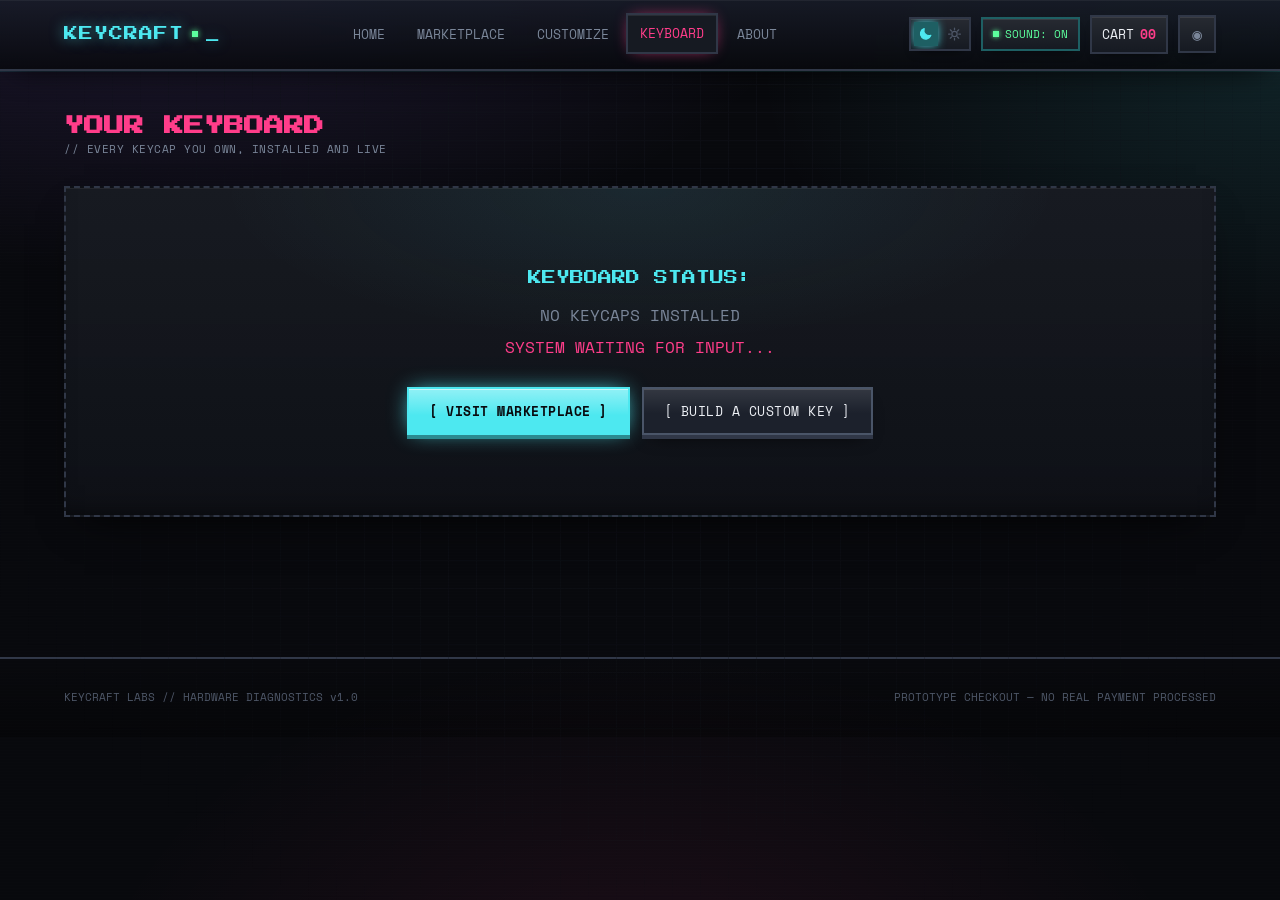
==== cart.html @ 47d2e8a2 "Add files via upload" ====
<!DOCTYPE html>
<html lang="en">
<head>
<meta charset="UTF-8">
<meta name="viewport" content="width=device-width, initial-scale=1">
<title>Your Keyboard // KeyCraft</title>
<link rel="stylesheet" href="css/style.css">
<link rel="stylesheet" href="css/cart.css">
<meta name="description" content="Preview every keycap you own on a live keyboard, review your cart list and check out.">
<link rel="icon" type="image/svg+xml" href="data:image/svg+xml,%3Csvg xmlns='http://www.w3.org/2000/svg' viewBox='0 0 64 64'%3E%3Crect x='6' y='6' width='52' height='52' rx='12' fill='%2312161d' stroke='%234DE8F0' stroke-width='4'/%3E%3Crect x='16' y='14' width='32' height='28' rx='7' fill='%234DE8F0'/%3E%3Ctext x='32' y='36' font-family='monospace' font-size='20' font-weight='bold' text-anchor='middle' fill='%2312161d'%3EK%3C/text%3E%3C/svg%3E">
<meta property="og:title" content="Your Keyboard // KeyCraft">
<meta property="og:description" content="Preview every keycap you own on a live keyboard, review your cart list and check out.">
<meta property="og:type" content="website">
<link rel="stylesheet" href="css/theme.css">
<script src="js/theme.js"></script>
</head>
<body>

<div class="bg-grid" aria-hidden="true"></div>
<div class="bg-scanlines" aria-hidden="true"></div>

<header class="topnav">
  <div class="topnav-inner">
    <a href="index.html" class="logo">KEYCRAFT<span class="led" aria-hidden="true"></span></a>
    <button class="nav-burger" aria-label="Toggle menu" type="button">☰ MENU</button>
    <nav class="navlinks" aria-label="Primary">
      <a class="navlink" href="index.html">HOME</a>
      <a class="navlink" href="marketplace.html">MARKETPLACE</a>
      <a class="navlink" href="customize.html">CUSTOMIZE</a>
      <a class="navlink active" href="cart.html">KEYBOARD</a>
      <a class="navlink" href="index.html#about">ABOUT</a>
    </nav>
    <div class="nav-right"><button class="theme-toggle" type="button" aria-label="Switch to light mode" aria-pressed="false" title="Switch to light mode"><span class="tt-knob" aria-hidden="true"></span><svg class="tt-icon tt-moon" viewBox="0 0 24 24" aria-hidden="true"><path d="M20.5 14.2A8.5 8.5 0 0 1 9.8 3.5a8.5 8.5 0 1 0 10.7 10.7z"/></svg><svg class="tt-icon tt-sun" viewBox="0 0 24 24" aria-hidden="true"><circle cx="12" cy="12" r="4.2"/><path d="M12 2.5v2.6M12 18.9v2.6M2.5 12h2.6M18.9 12h2.6M5.3 5.3l1.9 1.9M16.8 16.8l1.9 1.9M5.3 18.7l1.9-1.9M16.8 7.2l1.9-1.9"/></svg></button>
      <button class="sound-toggle" aria-pressed="true" type="button"><span class="dot"></span><span class="label-text">SOUND: ON</span></button>
      <a href="cart.html" class="cart-badge" aria-label="Cart">CART <b>00</b></a>
      <div id="kc-user-nav"></div>
    </div>
  </div>
</header>

<main class="wrap cart-main">
  <div class="cart-head">
    <h1 class="pixel-heading">YOUR KEYBOARD</h1>
    <p class="label mono">// EVERY KEYCAP YOU OWN, INSTALLED AND LIVE</p>
  </div>

  <!-- EMPTY STATE -->
  <div id="empty-state" class="empty-state hidden">
    <p class="pixel-heading empty-title">KEYBOARD STATUS:</p>
    <p class="empty-line">NO KEYCAPS INSTALLED</p>
    <p class="empty-line blink-text">SYSTEM WAITING FOR INPUT...</p>
    <div class="empty-actions">
      <a href="marketplace.html" class="btn btn-primary">[ VISIT MARKETPLACE ]</a>
      <a href="customize.html" class="btn">[ BUILD A CUSTOM KEY ]</a>
    </div>
  </div>

  <!-- KEYBOARD + PANEL -->
  <div id="cart-content" class="cart-grid hidden">
    <section class="keyboard-wrap">
      <div id="cart-keyboard" class="cart-keyboard" role="group" aria-label="Your keyboard"></div>
      <div id="key-detail" class="key-detail hidden"></div>
    </section>

    <aside class="panel status-panel">
      <p class="panel-title">CART STATUS</p>
      <div class="status-row"><span class="label">KEYCAPS INSTALLED</span><span class="mono" id="stat-count">00</span></div>
      <div class="status-row"><span class="label">CUSTOM KEYS</span><span class="mono" id="stat-custom">00</span></div>
      <div class="status-row"><span class="label">BASE TOTAL</span><span class="mono" id="stat-base">₱0</span></div>
      <div class="status-row"><span class="label">CUSTOMIZATION</span><span class="mono" id="stat-customfee">₱0</span></div>
      <div class="status-row total-row"><span class="label">TOTAL</span><span class="mono" id="stat-total">₱0</span></div>
      <button class="btn btn-primary" id="checkout-btn">[ CHECKOUT ]</button>
      <button class="btn btn-danger" id="clear-btn">[ CLEAR KEYBOARD ]</button>
    </aside>
  </div>

  <!-- CART LIST (every item, including duplicates for the same key) -->
  <section id="cart-list-wrap" class="panel cart-list-wrap hidden">
    <p class="panel-title">CART LIST</p>
    <div id="cart-list" class="cart-list"></div>
  </section>
</main>

<!-- Checkout modal -->
<div id="checkout-modal" class="modal-overlay hidden" role="dialog" aria-modal="true">
  <div class="modal-box checkout-box">
    <button id="checkout-close" class="btn btn-ghost modal-close" aria-label="Close">✕</button>
    <div id="checkout-body"></div>
  </div>
</div>

<footer class="site-footer">
  <div class="wrap">
    <p>KEYCRAFT LABS // HARDWARE DIAGNOSTICS v1.0</p>
    <p>PROTOTYPE CHECKOUT — NO REAL PAYMENT PROCESSED</p>
  </div>
</footer>

<script src="js/sounds.js"></script>
<script src="js/cart-store.js"></script>
<script src="js/main.js"></script>
<script src="js/auth.js"></script>
<script src="js/cart.js"></script>
</body>
</html>
---- css/style.css ----
/* ============================================================
   KEYCRAFT MAIN
   Shared across every page
============================================================ */


/* ============================================================
   FONTS
============================================================ */

@import url(
  'https://fonts.googleapis.com/css2?family=Press+Start+2P&family=Space+Mono:wght@400;700&family=Inter:wght@400;500;600;700&display=swap'
);


/* ============================================================
   VARIABLES
============================================================ */

:root {

  --bg: #08090D;
  --bg-2: #10131A;

  --panel: #161A22;
  --panel-raised: #1C212C;

  --border: #303747;
  --border-bright: #4A5568;

  --cyan: #4DE8F0;
  --cyan-dim: #1E5F63;

  --purple: #9B6BFF;
  --pink: #FF3D8A;

  --green-led: #5CFF9D;
  --amber-led: #FFC85C;

  --text: #ECEFF4;
  --text-muted: #7A8699;
  --text-dim: #4E5768;

  --font-pixel: 'Press Start 2P', monospace;
  --font-mono: 'Space Mono', monospace;
  --font-body: 'Inter', system-ui, sans-serif;

  --radius: 2px;
  --px: 2px;
}


/* ============================================================
   RESET
============================================================ */

* {
  box-sizing: border-box;
  margin: 0;
  padding: 0;
}


html {
  scroll-behavior: smooth;
}


body {

  background: var(--bg);

  color: var(--text);

  font-family: var(--font-body);

  font-size: 16px;

  line-height: 1.6;

  min-height: 100vh;

  position: relative;

  overflow-x: hidden;
}


img {
  max-width: 100%;
  display: block;
}


button {
  font-family: inherit;
  cursor: pointer;
}


a {
  color: inherit;
  text-decoration: none;
}


input,
select,
textarea {
  font-family: inherit;
}


/* ============================================================
   ACCESSIBILITY
============================================================ */

a:focus-visible,
button:focus-visible,
input:focus-visible,
select:focus-visible,
textarea:focus-visible,
[tabindex]:focus-visible {

  outline: 2px solid var(--cyan);

  outline-offset: 2px;
}


@media (prefers-reduced-motion: reduce) {

  *,
  *::before,
  *::after {

    animation-duration: 0.001ms !important;

    animation-iteration-count: 1 !important;

    transition-duration: 0.001ms !important;
  }
}


/* ============================================================
   BACKGROUND GRID
============================================================ */

.bg-grid {

  position: fixed;

  inset: 0;

  z-index: 0;

  pointer-events: none;

  background-image:
    linear-gradient(
      var(--bg-2) 1px,
      transparent 1px
    ),
    linear-gradient(
      90deg,
      var(--bg-2) 1px,
      transparent 1px
    );

  background-size: 28px 28px;

  opacity: 0.35;
}


/* ============================================================
   SCANLINES
============================================================ */

.bg-scanlines {

  position: fixed;

  inset: 0;

  z-index: 1;

  pointer-events: none;

  background: repeating-linear-gradient(
    to bottom,
    rgba(255,255,255,0.015) 0px,
    rgba(255,255,255,0.015) 1px,
    transparent 1px,
    transparent 3px
  );

  opacity: 0.5;
}


/* ============================================================
   GLOBAL WRAPPER
============================================================ */

.wrap {

  max-width: 1200px;

  margin: 0 auto;

  padding: 0 24px;

  position: relative;

  z-index: 2;
}


/* ============================================================
   NAVIGATION
============================================================ */

.topnav {

  position: sticky;

  top: 0;

  z-index: 50;

  background: rgba(8,9,13,0.92);

  backdrop-filter: blur(6px);

  border-bottom: var(--px) solid var(--border);
}


.topnav-inner {

  max-width: 1200px;

  margin: 0 auto;

  padding: 14px 24px;

  display: flex;

  align-items: center;

  justify-content: space-between;

  gap: 20px;
}


/* ============================================================
   LOGO
============================================================ */

.logo {

  font-family: var(--font-pixel);

  font-size: 14px;

  letter-spacing: 1px;

  color: var(--cyan);

  display: flex;

  align-items: center;

  gap: 8px;

  white-space: nowrap;
}


.logo .led {

  width: 6px;

  height: 6px;

  background: var(--green-led);

  box-shadow:
    0 0 6px var(--green-led);

  animation:
    blink 2.4s steps(1) infinite;
}


.logo::after {

  content: '_';

  animation:
    blink 1.1s steps(1) infinite;
}


/* ============================================================
   NAV LINKS
============================================================ */

.navlinks {

  display: flex;

  align-items: center;

  gap: 4px;
}


.navlink {

  font-family: var(--font-mono);

  font-size: 13px;

  color: var(--text-muted);

  padding: 8px 12px;

  border:
    var(--px)
    solid
    transparent;

  transition:
    transform 0.08s ease,
    color 0.15s ease,
    background 0.15s ease;
}


.navlink:hover,
.navlink.active {

  color: var(--cyan);

  border-color: var(--border);

  background: var(--panel);

  transform:
    translate(-1px,-1px);
}


.navlink.active {

  color: var(--pink);
}


/* ============================================================
   RIGHT SIDE NAV
============================================================ */

.nav-right {

  display: flex;

  align-items: center;

  gap: 10px;

  flex-shrink: 0;
}


/* ============================================================
   SOUND TOGGLE
============================================================ */

.sound-toggle {

  font-family: var(--font-mono);

  font-size: 11px;

  color: var(--text-muted);

  border:
    var(--px)
    solid
    var(--border);

  background: var(--panel);

  padding: 7px 10px;

  display: flex;

  align-items: center;

  gap: 6px;
}


.sound-toggle .dot {

  width: 6px;

  height: 6px;

  background: var(--text-dim);
}


.sound-toggle[aria-pressed="true"] .dot {

  background: var(--green-led);

  box-shadow:
    0 0 5px var(--green-led);
}


.sound-toggle[aria-pressed="true"] {

  color: var(--green-led);

  border-color: var(--cyan-dim);
}


/* ============================================================
   CART BADGE
============================================================ */

.cart-badge {

  font-family: var(--font-mono);

  font-size: 13px;

  color: var(--text);

  border:
    var(--px)
    solid
    var(--border);

  padding: 7px 10px;

  background: var(--panel);

  display: flex;

  gap: 6px;

  align-items: center;

  white-space: nowrap;
}


.cart-badge:hover {

  color: var(--cyan);

  border-color: var(--border-bright);
}


.cart-badge b {

  color: var(--pink);
}


/* ============================================================
   KEYCRAFT USER NAVIGATION
   Profile avatar beside cart
============================================================ */

#kc-user-nav {

  display: flex;

  align-items: center;

  justify-content: center;

  min-width: 38px;

  min-height: 38px;
}


.kc-user-nav-link {

  width: 38px;

  height: 38px;

  display: flex;

  align-items: center;

  justify-content: center;

  overflow: hidden;

  border:
    var(--px)
    solid
    var(--border-bright);

  background: var(--panel);

  color: var(--cyan);

  position: relative;

  transition:
    transform 0.1s ease,
    border-color 0.15s ease,
    box-shadow 0.15s ease;
}


.kc-user-nav-link:hover {

  transform:
    translateY(-2px);

  border-color: var(--cyan);

  box-shadow:
    0 0 10px rgba(77,232,240,0.25);
}


/* Actual profile picture */

.kc-nav-avatar {

  width: 100%;

  height: 100%;

  object-fit: cover;

  display: block;
}


/* Default avatar when no photo exists */

.kc-avatar-placeholder {

  width: 100%;

  height: 100%;

  display: flex;

  align-items: center;

  justify-content: center;

  background: var(--panel-raised);

  color: var(--cyan);

  font-family: var(--font-pixel);

  font-size: 11px;
}


/* Tiny online indicator */

.kc-user-nav-link::after {

  content: '';

  position: absolute;

  width: 6px;

  height: 6px;

  right: 3px;

  bottom: 3px;

  background: var(--green-led);

  border:
    1px
    solid
    var(--bg);

  box-shadow:
    0 0 5px var(--green-led);
}


/* ============================================================
   LOGIN LINK
============================================================ */

.kc-login-nav {

  width: 38px;

  height: 38px;

  display: flex;

  align-items: center;

  justify-content: center;

  border:
    var(--px)
    solid
    var(--border);

  background: var(--panel);

  color: var(--text-muted);

  font-family: var(--font-mono);

  font-size: 16px;

  transition:
    color 0.15s ease,
    border-color 0.15s ease,
    transform 0.1s ease;
}


.kc-login-nav:hover {

  color: var(--cyan);

  border-color: var(--cyan);

  transform:
    translateY(-2px);
}


/* ============================================================
   BUTTONS
============================================================ */

.btn {

  font-family: var(--font-mono);

  font-size: 13px;

  letter-spacing: 0.5px;

  color: var(--text);

  background: var(--panel-raised);

  border:
    var(--px)
    solid
    var(--border-bright);

  padding: 12px 20px;

  box-shadow:
    0 4px 0 var(--border);

  transform: translateY(0);

  transition:
    transform 0.06s ease,
    box-shadow 0.06s ease,
    color 0.15s ease;
}


.btn:hover {

  color: var(--cyan);
}


.btn:active,
.btn.pressed {

  transform:
    translateY(4px);

  box-shadow:
    0 0 0 var(--border);
}


/* PRIMARY BUTTON */

.btn-primary {

  color: var(--bg);

  background: var(--cyan);

  border-color: var(--cyan);

  box-shadow:
    0 4px 0 #2b8a90;

  font-weight: 700;
}


.btn-primary:hover {

  color: var(--bg);

  background: #6df0f7;
}


.btn-primary:active,
.btn-primary.pressed {

  box-shadow:
    0 0 0 #2b8a90;
}


/* GHOST BUTTON */

.btn-ghost {

  background: transparent;

  box-shadow: none;
}


.btn-ghost:active {

  transform:
    translateY(2px);
}


/* DANGER */

.btn-danger {

  border-color:
    var(--pink);
}


.btn-danger:hover {

  color:
    var(--pink);
}


/* DISABLED */

.btn:disabled {

  opacity: 0.35;

  cursor: not-allowed;
}


/* ============================================================
   PANELS
============================================================ */

.panel {

  background: var(--panel);

  border:
    var(--px)
    solid
    var(--border);

  padding: 20px;
}


.panel-title {

  font-family: var(--font-pixel);

  font-size: 11px;

  color: var(--purple);

  margin-bottom: 14px;

  letter-spacing: 1px;
}


/* ============================================================
   LABELS
============================================================ */

.label {

  font-family: var(--font-mono);

  font-size: 11px;

  color: var(--text-muted);

  letter-spacing: 0.5px;
}


.mono {

  font-family: var(--font-mono);
}


.pixel-heading {

  font-family: var(--font-pixel);

  line-height: 1.5;

  color: var(--text);
}


/* ============================================================
   SYSTEM LOG / TOAST
============================================================ */

#sys-log {

  position: fixed;

  bottom: 18px;

  right: 18px;

  z-index: 200;

  display: flex;

  flex-direction: column;

  gap: 8px;
}


.sys-msg {

  font-family: var(--font-mono);

  font-size: 12px;

  color: var(--green-led);

  background: var(--panel);

  border:
    var(--px)
    solid
    var(--cyan-dim);

  padding: 8px 12px;

  animation:
    sysIn 0.15s ease,
    sysOut 0.3s ease 2.4s forwards;
}


.sys-msg.error {

  color: var(--pink);

  border-color:
    var(--pink);
}


/* ============================================================
   FOOTER
============================================================ */

.site-footer {

  border-top:
    var(--px)
    solid
    var(--border);

  margin-top: 80px;

  padding: 30px 0;
}


.site-footer .wrap {

  display: flex;

  justify-content: space-between;

  flex-wrap: wrap;

  gap: 10px;
}


.site-footer p {

  font-family: var(--font-mono);

  font-size: 11px;

  color: var(--text-dim);
}


/* ============================================================
   BOOT SCREEN
============================================================ */

#boot-screen {

  position: fixed;

  inset: 0;

  z-index: 999;

  background: var(--bg);

  display: flex;

  flex-direction: column;

  align-items: center;

  justify-content: center;

  gap: 16px;
}


#boot-screen .pixel-heading {

  font-size: 16px;

  color: var(--cyan);
}


#boot-bar {

  width: 240px;

  height: 14px;

  border:
    var(--px)
    solid
    var(--border-bright);

  background: var(--panel);

  padding: 2px;
}


#boot-bar-fill {

  height: 100%;

  width: 0%;

  background:
    repeating-linear-gradient(
      90deg,
      var(--cyan) 0 6px,
      var(--cyan-dim) 6px 8px
    );

  transition:
    width 0.9s steps(12);
}


#boot-screen .label {

  font-size: 11px;
}


#boot-screen.hide {

  display: none;
}


/* ============================================================
   ANIMATIONS
============================================================ */

@keyframes blink {

  50% {
    opacity: 0.2;
  }
}


@keyframes sysIn {

  from {

    opacity: 0;

    transform:
      translateX(8px);
  }

  to {

    opacity: 1;

    transform:
      translateX(0);
  }
}


@keyframes sysOut {

  to {

    opacity: 0;

    transform:
      translateX(8px);
  }
}


/* ============================================================
   MOBILE NAVIGATION
============================================================ */

.nav-burger {

  display: none;

  background: var(--panel);

  border:
    var(--px)
    solid
    var(--border);

  color: var(--text);

  padding: 8px 10px;

  font-family: var(--font-mono);

  font-size: 12px;
}


/* ============================================================
   TABLET
============================================================ */

@media (max-width: 900px) {

  .navlinks {

    gap: 0;
  }


  .navlink {

    font-size: 11px;

    padding:
      7px 8px;
  }


  .sound-toggle .label-text {

    display: none;
  }

}


/* ============================================================
   MOBILE
============================================================ */

@media (max-width: 640px) {

  .topnav-inner {

    padding:
      12px 16px;

    gap: 8px;
  }


  .logo {

    font-size: 11px;
  }


  .nav-burger {

    display: block;
  }


  .navlinks {

    display: none;
  }


  .navlinks.open {

    display: flex;

    flex-direction: column;

    position: absolute;

    top: 100%;

    left: 0;

    right: 0;

    background: var(--bg-2);

    border-bottom:
      var(--px)
      solid
      var(--border);

    padding: 8px;

    z-index: 100;
  }


  .navlinks.open .navlink {

    width: 100%;

    padding:
      12px;
  }


  .nav-right {

    gap: 5px;
  }


  .sound-toggle {

    width: 34px;

    height: 34px;

    padding: 0;

    justify-content: center;
  }


  .cart-badge {

    font-size: 10px;

    padding:
      7px 8px;
  }


  .kc-user-nav-link,
  .kc-login-nav {

    width: 34px;

    height: 34px;
  }


  .wrap {

    padding:
      0 16px;
  }

}


/* ============================================================
   VERY SMALL PHONES
============================================================ */

@media (max-width: 400px) {

  .logo {

    font-size: 9px;
  }


  .cart-badge {

    font-size: 9px;

    padding:
      6px;
  }


  .kc-user-nav-link,
  .kc-login-nav {

    width: 32px;

    height: 32px;
  }

}
/* ============================================================
   CHECKOUT RECEIPT / ORDER MODAL
============================================================ */

.modal-overlay {
    position: fixed;
    inset: 0;

    width: 100%;
    height: 100%;

    z-index: 500;

    display: flex;
    align-items: center;
    justify-content: center;

    padding: 24px;

    background: rgba(0, 0, 0, 0.78);

    backdrop-filter: blur(4px);
}


/* HIDE MODAL */

.modal-overlay.hidden {
    display: none;
}


/* RECEIPT POPUP */

.modal-box {
    position: relative;

    width: min(520px, 100%);
    max-height: 85vh;

    overflow-y: auto;

    background: var(--panel);

    border: 2px solid var(--cyan);

    padding: 28px;

    box-shadow:
        8px 8px 0 var(--border);

    animation:
        receiptIn 0.15s ease;
}


/* CLOSE BUTTON */

.modal-close {
    position: absolute;

    top: 10px;
    right: 10px;

    z-index: 5;

    padding: 6px 10px;
}


/* ORDER SUMMARY */

.checkout-box h2 {
    font-family: var(--font-pixel);

    color: var(--cyan);

    font-size: 16px;

    margin-bottom: 22px;

    padding-right: 40px;
}


/* RECEIPT ROWS */

.co-summary-row {
    display: flex;

    justify-content: space-between;

    align-items: center;

    gap: 15px;

    padding: 12px 0;

    border-bottom:
        1px solid
        var(--border);

    font-family: var(--font-mono);

    font-size: 11px;

    color: var(--text);
}


.co-summary-row span:last-child {
    color: var(--cyan);

    white-space: nowrap;
}


/* TOTAL */

.co-total {
    display: flex;

    justify-content: space-between;

    align-items: center;

    margin-top: 18px;

    padding-top: 16px;

    border-top:
        2px solid
        var(--border-bright);

    font-family: var(--font-mono);

    font-size: 13px;

    color: var(--text);
}


.co-total span:last-child {
    font-family: var(--font-pixel);

    color: var(--pink);

    font-size: 15px;
}


/* ORDER COMPLETE */

.order-complete {
    text-align: center;

    padding: 20px 0;
}


.pixel-confetti {
    font-family: var(--font-mono);

    color: var(--pink);

    font-size: 20px;

    margin-bottom: 20px;
}


.oc-title {
    font-family: var(--font-pixel);

    color: var(--cyan);

    font-size: 16px;

    line-height: 1.7;

    margin-bottom: 15px;
}


.order-complete p {
    font-family: var(--font-mono);

    color: var(--text-muted);

    font-size: 11px;

    margin-bottom: 24px;
}


/* POPUP ANIMATION */

@keyframes receiptIn {

    from {
        opacity: 0;

        transform:
            translateY(12px)
            scale(0.97);
    }

    to {
        opacity: 1;

        transform:
            translateY(0)
            scale(1);
    }

}


/* MOBILE */

@media (max-width: 640px) {

    .modal-overlay {
        padding: 14px;
    }


    .modal-box {
        width: 100%;

        max-height: 90vh;

        padding: 24px 18px;

        box-shadow:
            5px 5px 0 var(--border);
    }


    .checkout-box h2 {
        font-size: 13px;
    }


    .co-summary-row {
        font-size: 10px;
    }


    .co-total {
        font-size: 11px;
    }


    .co-total span:last-child {
        font-size: 13px;
    }

}
---- css/cart.css ----
.cart-main { padding: 40px 24px 60px; }
.cart-head { margin-bottom: 28px; }
.cart-head h1 { font-size: 20px; color: var(--pink); }
.cart-head .label { color: var(--text-muted); }

.hidden { display: none !important; }

/* --- empty state --- */
.empty-state {
  text-align: center;
  padding: 80px 20px;
  border: var(--px) dashed var(--border);
  background: var(--bg-2);
}
.empty-title { font-size: 14px; color: var(--cyan); margin-bottom: 14px; }
.empty-line { font-family: var(--font-mono); color: var(--text-muted); margin-bottom: 6px; }
.blink-text { color: var(--pink); animation: blink 1.4s steps(1) infinite; }
.empty-actions { display: flex; justify-content: center; gap: 12px; margin-top: 26px; flex-wrap: wrap; }

/* --- layout --- */
.cart-grid { display: grid; grid-template-columns: 1fr 300px; gap: 28px; align-items: start; }
.keyboard-wrap { display: flex; flex-direction: column; gap: 16px; }

.cart-keyboard {
  background: var(--bg-2);
  border: var(--px) solid var(--border);
  padding: 24px;
  display: flex;
  flex-direction: column;
  gap: 8px;
  overflow-x: auto;
}
.cart-row { display: flex; gap: 8px; }

.cart-key {
  font-family: var(--font-mono);
  font-size: 11px;
  color: var(--text-dim);
  background: var(--panel-raised);
  border: var(--px) solid var(--border);
  box-shadow: 0 4px 0 var(--border);
  min-width: 44px;
  height: 48px;
  flex: 1 1 auto;
  display: flex;
  align-items: center;
  justify-content: center;
  position: relative;
  transition: transform 0.07s ease, box-shadow 0.07s ease, border-color 0.15s;
  overflow: hidden;
}
.cart-key.wide-space { flex: 6 1 auto; }
.cart-key.wide-tab, .cart-key.wide-caps, .cart-key.wide-shift { flex: 1.6 1 auto; }

.cart-key:hover { transform: translateY(-2px); box-shadow: 0 6px 0 var(--border); }
.cart-key.pressed { transform: translateY(4px); box-shadow: 0 0 0 var(--border); }

.cart-key.installed {
  color: var(--text);
  border-color: var(--key-accent, var(--cyan));
  box-shadow: 0 4px 0 var(--border-bright);
}
.cart-key.installed:hover { border-color: var(--key-accent, var(--cyan)); box-shadow: 0 0 12px -2px var(--key-accent, var(--cyan)), 0 6px 0 var(--border-bright); }
.cart-key.installed.custom::after {
  content: '';
  position: absolute; top: 2px; right: 2px;
  width: 5px; height: 5px; background: var(--pink);
  box-shadow: 0 0 4px var(--pink);
}

.key-detail {
  border: var(--px) solid var(--cyan-dim);
  background: var(--panel);
  padding: 16px 18px;
}
.key-detail .kd-name { font-family: var(--font-mono); color: var(--cyan); font-size: 14px; margin-bottom: 6px; }
.key-detail .kd-meta { color: var(--text-muted); font-size: 13px; margin-bottom: 4px; }
.key-detail .kd-price { font-family: var(--font-mono); color: var(--pink); font-size: 16px; margin: 8px 0 12px; }
.key-detail .kd-empty { color: var(--text-dim); font-family: var(--font-mono); }

/* --- status panel --- */
.status-panel { position: sticky; top: 90px; }
.status-row { display: flex; justify-content: space-between; padding: 8px 0; border-bottom: var(--px) solid var(--border); font-size: 13px; }
.status-row .label { color: var(--text-muted); }
.total-row { border-bottom: none; margin-top: 4px; padding-top: 12px; }
.total-row .label { color: var(--text); font-weight: 600; }
.total-row .mono { color: var(--pink); font-size: 16px; }
.status-panel .btn { width: 100%; margin-top: 14px; }

/* --- checkout modal --- */
.checkout-box { max-width: 560px; }
.checkout-box h2 { font-family: var(--font-mono); color: var(--cyan); font-size: 16px; margin-bottom: 16px; }
.co-summary-row { display: flex; justify-content: space-between; font-size: 13px; padding: 6px 0; border-bottom: var(--px) solid var(--border); color: var(--text-muted); }
.co-total { display: flex; justify-content: space-between; padding: 12px 0; font-family: var(--font-mono); color: var(--pink); font-size: 18px; }
.order-complete { text-align: center; padding: 20px 0; }
.order-complete .oc-title { font-family: var(--font-pixel); color: var(--green-led); font-size: 14px; margin-bottom: 14px; }
.order-complete p { color: var(--text-muted); margin-bottom: 20px; }
.pixel-confetti { font-family: var(--font-mono); color: var(--cyan); letter-spacing: 4px; margin-bottom: 16px; }

@media (max-width: 900px) {
  .cart-grid { grid-template-columns: 1fr; }
  .status-panel { position: static; }
}


/* --- custom designs drawn on the keyboard --- */
.cart-key.has-design { color: #fff; overflow: hidden; }
.cart-key .ck-img { position: absolute; inset: 0; width: 100%; height: 100%; object-fit: cover; }
.cart-key .ck-text { position: relative; z-index: 2; text-align: center; line-height: 1.1; word-break: break-all; padding: 2px; }
.cart-key .ck-slot { position: absolute; top: 2px; left: 3px; z-index: 3; font-size: 7px; line-height: 1; opacity: 0.75; color: #fff; text-shadow: 0 0 2px #000; }

/* --- cart list under the keyboard --- */
.cart-list-wrap { margin-top: 28px; }
.cart-list { display: flex; flex-direction: column; }
.cl-row { display: grid; grid-template-columns: 56px 1fr auto auto 40px; align-items: center; gap: 12px; padding: 10px 0; border-bottom: var(--px) solid var(--border); font-size: 13px; }
.cl-row:last-child { border-bottom: none; }
.cl-slot { color: var(--cyan); font-weight: 700; }
.cl-name { color: var(--text); overflow-wrap: anywhere; }
.cl-price { color: var(--pink); }
.cl-status { color: var(--green-led); white-space: nowrap; }
.cl-row.queued .cl-status { color: var(--amber-led); }
.cl-row.queued .cl-name { color: var(--text-muted); }
.cl-remove { padding: 4px 8px; box-shadow: none; font-size: 12px; }
@media (max-width: 640px) {
  .cl-row { grid-template-columns: 44px 1fr 36px; }
  .cl-status, .cl-price { grid-column: 2 / 3; }
  .cl-remove { grid-row: 1 / 3; grid-column: 3; }
}
---- css/theme.css ----
/* ============================================================
   KEYCRAFT THEME LAYER
   Loaded LAST on every page. Only adds visuals — no layout or
   logic changes.

   1. Theme toggle (moon / sun)
   2. Dark mode  — same look as before, with more depth
   3. Light mode — cutesy Frutiger Aero
   ============================================================ */

@import url('https://fonts.googleapis.com/css2?family=Nunito:wght@400;600;700;800;900&display=swap');


/* ============================================================
   1. THEME TOGGLE  (moon / sun)
============================================================ */

.theme-toggle {
  position: relative;
  width: 62px;
  height: 34px;
  padding: 0;
  flex-shrink: 0;
  display: inline-flex;
  align-items: center;
  justify-content: space-between;
  border: var(--px) solid var(--border);
  background: var(--panel);
  cursor: pointer;
  overflow: hidden;
  transition: border-color 0.2s ease, box-shadow 0.2s ease;
}

.theme-toggle:hover {
  border-color: var(--cyan);
  box-shadow: 0 0 12px -3px var(--cyan);
}

.theme-toggle .tt-knob {
  position: absolute;
  top: 3px;
  left: 3px;
  width: 24px;
  height: 24px;
  background: var(--cyan-dim);
  box-shadow: 0 0 10px -1px var(--cyan);
  transition: transform 0.35s cubic-bezier(.3, 1.5, .5, 1), background 0.3s ease;
}

.theme-toggle .tt-icon {
  position: relative;
  z-index: 1;
  width: 16px;
  height: 16px;
  margin: 0 7px;
  fill: none;
  stroke: currentColor;
  stroke-width: 2;
  stroke-linecap: round;
  stroke-linejoin: round;
  transition: color 0.25s ease, transform 0.35s ease;
}

/* dark mode: knob sits on the moon */
.theme-toggle .tt-moon { color: var(--cyan); fill: currentColor; }
.theme-toggle .tt-sun  { color: var(--text-dim); }

/* light mode: knob slides to the sun */
[data-theme="light"] .theme-toggle .tt-knob { transform: translateX(28px); }
[data-theme="light"] .theme-toggle .tt-moon { color: #9cc3d8; fill: none; }
[data-theme="light"] .theme-toggle .tt-sun  { color: #ff9a1f; transform: rotate(45deg); }

.theme-toggle.floating {
  position: fixed;
  top: 14px;
  right: 14px;
  z-index: 60;
}

/* smooth colour swap when the toggle is pressed */
.theme-anim,
.theme-anim *,
.theme-anim *::before,
.theme-anim *::after {
  transition:
    background-color 0.4s ease,
    background 0.4s ease,
    color 0.4s ease,
    border-color 0.4s ease,
    box-shadow 0.4s ease !important;
}

@media (max-width: 640px) {
  .theme-toggle { width: 52px; height: 30px; }
  .theme-toggle .tt-knob { width: 20px; height: 20px; }
  .theme-toggle .tt-icon { width: 14px; height: 14px; margin: 0 5px; }
  [data-theme="light"] .theme-toggle .tt-knob { transform: translateX(22px); }
}


/* ============================================================
   2. DARK MODE — extra depth (default look)
      Layered surfaces, glow accents, glass nav, tactile keys.
============================================================ */

html:not([data-theme="light"]) body {
  background:
    radial-gradient(1100px 560px at 12% -8%, rgba(155, 107, 255, 0.16), transparent 62%),
    radial-gradient(900px 520px at 100% 8%, rgba(77, 232, 240, 0.11), transparent 58%),
    radial-gradient(900px 620px at 50% 115%, rgba(255, 61, 138, 0.09), transparent 62%),
    var(--bg);
  background-attachment: fixed;
}

/* grid fades out toward the edges instead of a flat sheet */
html:not([data-theme="light"]) .bg-grid {
  -webkit-mask-image: radial-gradient(ellipse at 50% 30%, #000 25%, transparent 80%);
          mask-image: radial-gradient(ellipse at 50% 30%, #000 25%, transparent 80%);
  opacity: 0.5;
}

/* glass nav */
html:not([data-theme="light"]) .topnav {
  background: linear-gradient(180deg, rgba(24, 28, 40, 0.88), rgba(8, 9, 13, 0.86));
  backdrop-filter: blur(14px) saturate(1.3);
  -webkit-backdrop-filter: blur(14px) saturate(1.3);
  box-shadow:
    0 1px 0 rgba(255, 255, 255, 0.05) inset,
    0 10px 30px -14px rgba(0, 0, 0, 0.9),
    0 1px 0 rgba(77, 232, 240, 0.12);
}

/* raised, layered surfaces */
html:not([data-theme="light"]) .panel,
html:not([data-theme="light"]) .key-detail,
html:not([data-theme="light"]) .modal-box,
html:not([data-theme="light"]) .auth-terminal,
html:not([data-theme="light"]) .profile-card {
  background:
    linear-gradient(180deg, rgba(255, 255, 255, 0.055), rgba(255, 255, 255, 0) 38%),
    var(--panel);
  box-shadow:
    inset 0 1px 0 rgba(255, 255, 255, 0.08),
    inset 0 -14px 24px -18px rgba(0, 0, 0, 0.7),
    0 14px 34px -16px rgba(0, 0, 0, 0.85);
}

html:not([data-theme="light"]) .modal-box,
html:not([data-theme="light"]) .auth-terminal {
  box-shadow:
    inset 0 1px 0 rgba(255, 255, 255, 0.08),
    8px 8px 0 var(--border),
    0 24px 50px -18px rgba(0, 0, 0, 0.9);
}

html:not([data-theme="light"]) .keyboard-stage .hero-keyboard,
html:not([data-theme="light"]) .cart-keyboard,
html:not([data-theme="light"]) .lab-preview,
html:not([data-theme="light"]) .empty-state {
  background:
    radial-gradient(600px 220px at 50% 0%, rgba(77, 232, 240, 0.07), transparent 70%),
    linear-gradient(180deg, rgba(255, 255, 255, 0.03), rgba(0, 0, 0, 0.15)),
    var(--bg-2);
  box-shadow:
    inset 0 1px 0 rgba(255, 255, 255, 0.06),
    inset 0 -18px 30px -24px rgba(0, 0, 0, 0.9),
    0 18px 40px -20px rgba(0, 0, 0, 0.9);
}

/* product cards */
html:not([data-theme="light"]) .keycap-card {
  background:
    linear-gradient(180deg, rgba(255, 255, 255, 0.05), rgba(255, 255, 255, 0) 35%),
    var(--panel);
  box-shadow:
    0 6px 0 var(--border),
    inset 0 1px 0 rgba(255, 255, 255, 0.07),
    0 20px 30px -18px rgba(0, 0, 0, 0.9);
}

html:not([data-theme="light"]) .keycap-card:hover {
  box-shadow:
    0 12px 0 var(--border),
    0 0 26px -6px rgba(77, 232, 240, 0.45),
    0 26px 36px -18px rgba(0, 0, 0, 0.9);
}

html:not([data-theme="light"]) .keycap-face {
  box-shadow:
    inset 0 2px 0 rgba(255, 255, 255, 0.1),
    inset 0 -10px 18px -8px rgba(0, 0, 0, 0.6),
    0 0 18px -8px currentColor;
}

/* tactile buttons */
html:not([data-theme="light"]) .btn {
  background-image: linear-gradient(180deg, rgba(255, 255, 255, 0.1), rgba(255, 255, 255, 0) 55%);
  box-shadow:
    0 4px 0 var(--border),
    inset 0 1px 0 rgba(255, 255, 255, 0.14),
    0 10px 18px -10px rgba(0, 0, 0, 0.8);
}

html:not([data-theme="light"]) .btn:hover {
  box-shadow:
    0 4px 0 var(--border),
    inset 0 1px 0 rgba(255, 255, 255, 0.14),
    0 0 18px -4px var(--cyan);
}

html:not([data-theme="light"]) .btn:active,
html:not([data-theme="light"]) .btn.pressed {
  box-shadow: 0 0 0 var(--border), inset 0 2px 6px rgba(0, 0, 0, 0.5);
}

html:not([data-theme="light"]) .btn-primary {
  background-image: linear-gradient(180deg, rgba(255, 255, 255, 0.38), rgba(255, 255, 255, 0) 60%);
  box-shadow:
    0 4px 0 #2b8a90,
    inset 0 1px 0 rgba(255, 255, 255, 0.5),
    0 0 22px -5px var(--cyan);
}

html:not([data-theme="light"]) .btn-primary:hover {
  box-shadow:
    0 4px 0 #2b8a90,
    inset 0 1px 0 rgba(255, 255, 255, 0.5),
    0 0 30px -4px var(--cyan);
}

html:not([data-theme="light"]) .btn-primary:active,
html:not([data-theme="light"]) .btn-primary.pressed {
  box-shadow: 0 0 0 #2b8a90, inset 0 2px 6px rgba(0, 0, 0, 0.3);
}

html:not([data-theme="light"]) .btn.btn-ghost {
  background-image: none;
  box-shadow: none;
}

/* keys: glossy top sheen + inner bevel */
html:not([data-theme="light"]) .hero-key,
html:not([data-theme="light"]) .cart-key {
  background-image: linear-gradient(180deg, rgba(255, 255, 255, 0.11), rgba(255, 255, 255, 0) 55%);
  box-shadow:
    0 4px 0 var(--border),
    inset 0 1px 0 rgba(255, 255, 255, 0.14),
    0 10px 14px -8px rgba(0, 0, 0, 0.8);
}

html:not([data-theme="light"]) .cart-key.installed {
  box-shadow:
    0 4px 0 var(--border-bright),
    inset 0 1px 0 rgba(255, 255, 255, 0.16),
    0 0 14px -4px var(--key-accent, var(--cyan));
}

html:not([data-theme="light"]) .filter-switch,
html:not([data-theme="light"]) .pill,
html:not([data-theme="light"]) .sound-opt {
  background-image: linear-gradient(180deg, rgba(255, 255, 255, 0.06), rgba(255, 255, 255, 0));
}

/* nav chips */
html:not([data-theme="light"]) .sound-toggle,
html:not([data-theme="light"]) .cart-badge,
html:not([data-theme="light"]) .theme-toggle,
html:not([data-theme="light"]) .kc-login-nav,
html:not([data-theme="light"]) .kc-user-nav-link {
  background-image: linear-gradient(180deg, rgba(255, 255, 255, 0.07), rgba(255, 255, 255, 0));
  box-shadow: inset 0 1px 0 rgba(255, 255, 255, 0.09), 0 6px 12px -8px rgba(0, 0, 0, 0.8);
}

html:not([data-theme="light"]) .navlink:hover,
html:not([data-theme="light"]) .navlink.active {
  box-shadow: 0 0 16px -6px currentColor, inset 0 1px 0 rgba(255, 255, 255, 0.08);
}

/* hero title: layered glow instead of one flat shadow */
html:not([data-theme="light"]) .hero-title {
  text-shadow:
    4px 4px 0 var(--purple),
    0 0 28px rgba(155, 107, 255, 0.55),
    0 0 60px rgba(77, 232, 240, 0.25);
}

html:not([data-theme="light"]) .logo {
  text-shadow: 0 0 14px rgba(77, 232, 240, 0.55);
}

/* inputs feel recessed */
html:not([data-theme="light"]) .text-input,
html:not([data-theme="light"]) .mono-select,
html:not([data-theme="light"]) input[type="color"],
html:not([data-theme="light"]) .sound-opt {
  box-shadow: inset 0 2px 6px rgba(0, 0, 0, 0.45);
}

/* the lab's 3D keycap */
html:not([data-theme="light"]) .k3d-top {
  background-image:
    linear-gradient(150deg, rgba(255, 255, 255, 0.16), rgba(255, 255, 255, 0) 45%),
    radial-gradient(circle at 50% 120%, rgba(0, 0, 0, 0.4), transparent 60%);
  box-shadow:
    0 0 28px -6px var(--kc-accent),
    inset 0 0 0 6px rgba(255, 255, 255, 0.04),
    inset 0 2px 0 rgba(255, 255, 255, 0.2);
}

html:not([data-theme="light"]) .keycap3d {
  filter: drop-shadow(0 26px 22px rgba(0, 0, 0, 0.55));
}

html:not([data-theme="light"]) .sys-msg {
  box-shadow: 0 10px 24px -12px rgba(0, 0, 0, 0.9), 0 0 14px -6px var(--green-led);
}

html:not([data-theme="light"]) .site-footer {
  background: linear-gradient(180deg, transparent, rgba(0, 0, 0, 0.35));
}


/* ============================================================
   3. LIGHT MODE — cutesy Frutiger Aero
      Sky gradients, bubbles, glossy glass, rounded everything.
============================================================ */

[data-theme="light"] {
  color-scheme: light;

  --bg: #dff4ff;
  --bg-2: #eaf8ff;

  --panel: #ffffff;
  --panel-raised: #f1fbff;

  --border: #b4dff3;
  --border-bright: #86cdee;

  --cyan: #0a84b8;
  --cyan-dim: #9bd8f0;

  --purple: #7a5cf0;
  --pink: #e8438b;

  --green-led: #0b9a5f;
  --amber-led: #f0a020;

  --text: #0f3a57;
  --text-muted: #46758f;
  --text-dim: #86aabd;

  --font-pixel: 'Nunito', 'Trebuchet MS', 'Segoe UI', system-ui, sans-serif;
  --font-mono: 'Nunito', 'Trebuchet MS', 'Segoe UI', system-ui, sans-serif;
  --font-body: 'Nunito', 'Trebuchet MS', 'Segoe UI', system-ui, sans-serif;

  --radius: 14px;
}

/* ---- sky, clouds & bubbles ---- */

[data-theme="light"] body {
  background:
    radial-gradient(900px 380px at 15% 6%, rgba(255, 255, 255, 0.95), transparent 70%),
    radial-gradient(800px 320px at 85% 14%, rgba(255, 255, 255, 0.85), transparent 70%),
    linear-gradient(180deg, #6fd0ff 0%, #a9e6ff 26%, #dff6ff 52%, #e9fbf0 78%, #c9f3d6 100%);
  background-attachment: fixed;
}

[data-theme="light"] body::before {
  content: '';
  position: fixed;
  inset: 0;
  z-index: -1;
  pointer-events: none;
  background:
    radial-gradient(circle closest-side at 50% 50%, rgba(255,255,255,0.05) 0, rgba(255,255,255,0.18) 70%, rgba(255,255,255,0.75) 94%, transparent 100%) 6% 22% / 120px 120px no-repeat,
    radial-gradient(circle closest-side at 50% 50%, rgba(255,255,255,0.05) 0, rgba(255,255,255,0.18) 70%, rgba(255,255,255,0.75) 94%, transparent 100%) 92% 38% / 70px 70px no-repeat,
    radial-gradient(circle closest-side at 50% 50%, rgba(255,255,255,0.05) 0, rgba(255,255,255,0.18) 70%, rgba(255,255,255,0.75) 94%, transparent 100%) 78% 78% / 150px 150px no-repeat,
    radial-gradient(circle closest-side at 50% 50%, rgba(255,255,255,0.05) 0, rgba(255,255,255,0.18) 70%, rgba(255,255,255,0.75) 94%, transparent 100%) 14% 84% / 54px 54px no-repeat,
    radial-gradient(circle closest-side at 50% 50%, rgba(255,255,255,0.05) 0, rgba(255,255,255,0.18) 70%, rgba(255,255,255,0.75) 94%, transparent 100%) 46% 92% / 90px 90px no-repeat,
    radial-gradient(circle closest-side at 50% 50%, rgba(255,255,255,0.05) 0, rgba(255,255,255,0.18) 70%, rgba(255,255,255,0.75) 94%, transparent 100%) 60% 10% / 46px 46px no-repeat,
    radial-gradient(ellipse at 50% 108%, rgba(120, 220, 160, 0.55), transparent 60%);
  animation: kcBubbleFloat 14s ease-in-out infinite alternate;
}

@keyframes kcBubbleFloat {
  from { transform: translateY(0); }
  to   { transform: translateY(-14px); }
}

[data-theme="light"] .bg-grid {
  opacity: 0.35;
  -webkit-mask-image: radial-gradient(ellipse at 50% 20%, #000 10%, transparent 75%);
          mask-image: radial-gradient(ellipse at 50% 20%, #000 10%, transparent 75%);
}

[data-theme="light"] .bg-grid { background-image:
  linear-gradient(rgba(255,255,255,0.9) 1px, transparent 1px),
  linear-gradient(90deg, rgba(255,255,255,0.9) 1px, transparent 1px); }

[data-theme="light"] .bg-scanlines { display: none; }

/* ---- nav: frosted aero glass ---- */

[data-theme="light"] .topnav {
  background: linear-gradient(180deg, rgba(255, 255, 255, 0.82), rgba(214, 241, 255, 0.7));
  backdrop-filter: blur(16px) saturate(1.6);
  -webkit-backdrop-filter: blur(16px) saturate(1.6);
  border-bottom: 1px solid rgba(255, 255, 255, 0.95);
  box-shadow:
    inset 0 1px 0 #fff,
    inset 0 -10px 18px -12px rgba(60, 170, 230, 0.35),
    0 10px 30px -14px rgba(30, 140, 210, 0.45);
}

[data-theme="light"] .logo {
  color: #0a84b8;
  font-weight: 900;
  letter-spacing: 1.5px;
  text-shadow: 0 1px 0 #fff, 0 3px 10px rgba(30, 160, 230, 0.35);
}

[data-theme="light"] .logo .led {
  border-radius: 50%;
  background: radial-gradient(circle at 35% 30%, #d6ffe9, #19c97d 60%);
  box-shadow: 0 0 8px #4cf0a0;
}

[data-theme="light"] .navlink {
  font-weight: 700;
  border-radius: 999px;
  border-width: 1px;
}

[data-theme="light"] .navlink:hover,
[data-theme="light"] .navlink.active {
  background: linear-gradient(180deg, #ffffff, #d8f2ff);
  border-color: #fff;
  color: var(--cyan);
  box-shadow: 0 6px 14px -6px rgba(30, 140, 210, 0.5), inset 0 1px 0 #fff;
  transform: translateY(-1px);
}

[data-theme="light"] .navlink.active { color: var(--pink); }

[data-theme="light"] .sound-toggle,
[data-theme="light"] .cart-badge,
[data-theme="light"] .theme-toggle,
[data-theme="light"] .nav-burger {
  border-radius: 999px;
  border: 1px solid #fff;
  background: linear-gradient(180deg, #ffffff, #d9f2ff);
  box-shadow: inset 0 1px 0 #fff, 0 6px 14px -7px rgba(30, 140, 210, 0.55);
  font-weight: 700;
}

[data-theme="light"] .sound-toggle .dot {
  border-radius: 50%;
}

[data-theme="light"] .sound-toggle[aria-pressed="true"] { border-color: #fff; }

[data-theme="light"] .theme-toggle { background: linear-gradient(180deg, #bfe9ff, #eaf9ff); }

[data-theme="light"] .theme-toggle .tt-knob {
  border-radius: 50%;
  background: radial-gradient(circle at 35% 28%, #ffffff, #ffe9a8 55%, #ffc14d);
  box-shadow: 0 2px 6px rgba(255, 170, 40, 0.6), inset 0 -2px 4px rgba(255, 150, 20, 0.35);
}

[data-theme="light"] .kc-user-nav-link,
[data-theme="light"] .kc-login-nav {
  border-radius: 50%;
  border: 2px solid #fff;
  background: linear-gradient(180deg, #ffffff, #d9f2ff);
  box-shadow: 0 6px 14px -6px rgba(30, 140, 210, 0.55);
}

[data-theme="light"] .kc-user-nav-link::after { border-radius: 50%; border-color: #fff; }

/* ---- glass surfaces ---- */

[data-theme="light"] .panel,
[data-theme="light"] .key-detail,
[data-theme="light"] .auth-terminal,
[data-theme="light"] .profile-card,
[data-theme="light"] .keycap-card,
[data-theme="light"] .modal-box {
  background:
    linear-gradient(180deg, rgba(255, 255, 255, 0.92), rgba(226, 246, 255, 0.72));
  border: 1px solid rgba(255, 255, 255, 0.95);
  border-radius: 22px;
  backdrop-filter: blur(12px) saturate(1.4);
  -webkit-backdrop-filter: blur(12px) saturate(1.4);
  box-shadow:
    inset 0 1px 0 #fff,
    inset 0 -14px 24px -16px rgba(80, 180, 235, 0.35),
    0 14px 34px -14px rgba(30, 140, 210, 0.5);
}

[data-theme="light"] .keycap-card {
  box-shadow:
    inset 0 1px 0 #fff,
    inset 0 -14px 24px -16px rgba(80, 180, 235, 0.35),
    0 6px 0 rgba(134, 205, 238, 0.7),
    0 20px 30px -16px rgba(30, 140, 210, 0.5);
}

[data-theme="light"] .keycap-card:hover {
  box-shadow:
    inset 0 1px 0 #fff,
    0 12px 0 rgba(134, 205, 238, 0.7),
    0 0 28px -6px rgba(60, 200, 255, 0.7),
    0 26px 34px -16px rgba(30, 140, 210, 0.5);
}

[data-theme="light"] .modal-box {
  box-shadow: inset 0 1px 0 #fff, 0 30px 60px -20px rgba(20, 100, 170, 0.6);
}

[data-theme="light"] .modal-overlay,
[data-theme="light"] #boot-screen {
  background: rgba(40, 120, 180, 0.38);
  backdrop-filter: blur(6px);
}

[data-theme="light"] #boot-screen {
  background: linear-gradient(180deg, #7fd4ff, #e3f8ff);
}

[data-theme="light"] .hero-keyboard,
[data-theme="light"] .cart-keyboard,
[data-theme="light"] .lab-preview,
[data-theme="light"] .empty-state {
  background: linear-gradient(180deg, rgba(255, 255, 255, 0.75), rgba(205, 239, 255, 0.55));
  border: 1px solid #fff;
  border-radius: 26px;
  backdrop-filter: blur(10px);
  -webkit-backdrop-filter: blur(10px);
  box-shadow:
    inset 0 1px 0 #fff,
    inset 0 -16px 28px -20px rgba(80, 180, 235, 0.45),
    0 18px 38px -18px rgba(30, 140, 210, 0.5);
}

[data-theme="light"] .empty-state { border-style: dashed; border-color: #86cdee; }

[data-theme="light"] .panel-title {
  color: var(--purple);
  font-weight: 800;
  letter-spacing: 0.5px;
}

[data-theme="light"] .pixel-heading { font-weight: 900; }

[data-theme="light"] .hero-title {
  font-weight: 900;
  letter-spacing: 1px;
  color: #0a84b8;
  background: linear-gradient(180deg, #4fd0ff 0%, #0a84b8 70%);
  -webkit-background-clip: text;
          background-clip: text;
  -webkit-text-fill-color: transparent;
  text-shadow: none;
  filter: drop-shadow(0 4px 0 rgba(255, 255, 255, 0.9)) drop-shadow(0 10px 14px rgba(30, 140, 210, 0.35));
}

[data-theme="light"] .lab-head h1,
[data-theme="light"] .market-head h1,
[data-theme="light"] .cart-head h1 { text-shadow: 0 2px 0 #fff; }

/* ---- bubbly glossy buttons ---- */

[data-theme="light"] .btn {
  border-radius: 999px;
  border: 1px solid #fff;
  color: var(--text);
  font-weight: 800;
  background: linear-gradient(180deg, #ffffff 0%, #e4f6ff 50%, #c9ecff 51%, #e1f6ff 100%);
  box-shadow:
    0 4px 0 #86cdee,
    inset 0 1px 0 #fff,
    0 10px 16px -8px rgba(30, 140, 210, 0.6);
}

[data-theme="light"] .btn:hover {
  color: var(--cyan);
  box-shadow:
    0 4px 0 #86cdee,
    inset 0 1px 0 #fff,
    0 0 20px -2px rgba(60, 200, 255, 0.85);
}

[data-theme="light"] .btn:active,
[data-theme="light"] .btn.pressed {
  box-shadow: 0 0 0 #86cdee, inset 0 2px 6px rgba(30, 140, 210, 0.3);
}

[data-theme="light"] .btn-primary {
  color: #fff;
  border: 1px solid rgba(255, 255, 255, 0.9);
  background:
    linear-gradient(180deg, rgba(255,255,255,0.7) 0%, rgba(255,255,255,0.12) 48%, rgba(255,255,255,0) 50%),
    linear-gradient(180deg, #52d6ff, #0d9be0);
  text-shadow: 0 1px 2px rgba(0, 90, 150, 0.55);
  box-shadow:
    0 4px 0 #0b79ad,
    inset 0 1px 0 rgba(255, 255, 255, 0.9),
    0 12px 20px -8px rgba(13, 155, 224, 0.8);
}

[data-theme="light"] .btn-primary:hover {
  color: #fff;
  background:
    linear-gradient(180deg, rgba(255,255,255,0.75) 0%, rgba(255,255,255,0.16) 48%, rgba(255,255,255,0) 50%),
    linear-gradient(180deg, #6fe0ff, #17aaee);
  box-shadow: 0 4px 0 #0b79ad, inset 0 1px 0 #fff, 0 0 26px -2px rgba(60, 210, 255, 0.95);
}

[data-theme="light"] .btn-primary:active,
[data-theme="light"] .btn-primary.pressed { box-shadow: 0 0 0 #0b79ad, inset 0 2px 8px rgba(0, 70, 120, 0.4); }

[data-theme="light"] .btn.btn-ghost {
  background: rgba(255, 255, 255, 0.45);
  border: 1px solid #fff;
  box-shadow: inset 0 1px 0 #fff, 0 6px 12px -8px rgba(30, 140, 210, 0.5);
}

[data-theme="light"] .btn-danger { border-color: #ffb3d1; }
[data-theme="light"] .btn-danger:hover { color: var(--pink); }

/* ---- keys ---- */

[data-theme="light"] .hero-key,
[data-theme="light"] .cart-key {
  border-radius: 12px;
  border: 1px solid #fff;
  color: var(--text-muted);
  font-weight: 700;
  background: linear-gradient(180deg, #ffffff 0%, #e9f8ff 55%, #d2effd 100%);
  box-shadow:
    0 4px 0 #9fd6f0,
    inset 0 1px 0 #fff,
    0 10px 14px -8px rgba(30, 140, 210, 0.55);
}

[data-theme="light"] .hero-key:hover {
  color: var(--cyan);
  border-color: #fff;
  box-shadow: 0 6px 0 #9fd6f0, inset 0 1px 0 #fff, 0 0 18px -2px rgba(60, 200, 255, 0.8);
}

[data-theme="light"] .hero-key.pressed,
[data-theme="light"] .hero-key:active {
  color: var(--pink);
  border-color: #ffd0e3;
  box-shadow: 0 0 0 #9fd6f0, inset 0 2px 6px rgba(30, 140, 210, 0.3);
}

[data-theme="light"] .cart-key:hover { box-shadow: 0 6px 0 #9fd6f0, inset 0 1px 0 #fff; }
[data-theme="light"] .cart-key.pressed { box-shadow: 0 0 0 #9fd6f0; }

[data-theme="light"] .cart-key.installed {
  color: var(--text);
  border: 2px solid var(--key-accent, var(--cyan));
  box-shadow: 0 4px 0 #9fd6f0, inset 0 1px 0 #fff, 0 0 14px -3px var(--key-accent, var(--cyan));
}

[data-theme="light"] .cart-key.installed.custom::after { border-radius: 50%; }

[data-theme="light"] .keycap-face {
  border-radius: 16px;
  box-shadow: inset 0 2px 0 rgba(255, 255, 255, 0.5), inset 0 -10px 16px -8px rgba(0, 0, 0, 0.25), 0 8px 16px -8px rgba(30, 140, 210, 0.6);
}

[data-theme="light"] .flying-pop { border-radius: 50%; }

/* ---- controls ---- */

[data-theme="light"] .text-input,
[data-theme="light"] .mono-select,
[data-theme="light"] select,
[data-theme="light"] input[type="text"],
[data-theme="light"] input[type="password"],
[data-theme="light"] input[type="email"],
[data-theme="light"] textarea,
[data-theme="light"] input[type="color"] {
  background: rgba(255, 255, 255, 0.85);
  color: var(--text);
  border: 1px solid #b4dff3;
  border-radius: 14px;
  box-shadow: inset 0 2px 5px rgba(30, 140, 210, 0.15);
}

[data-theme="light"] input[type="color"] { padding: 3px; }

[data-theme="light"] .pill,
[data-theme="light"] .filter-switch,
[data-theme="light"] .sound-opt {
  border-radius: 999px;
  border: 1px solid #fff;
  background: linear-gradient(180deg, #ffffff, #dff3ff);
  color: var(--text-muted);
  font-weight: 700;
  box-shadow: inset 0 1px 0 #fff, 0 3px 0 #9fd6f0;
}

[data-theme="light"] .pill.active {
  color: #fff;
  border-color: #fff;
  background: linear-gradient(180deg, #62dcff, #0f9fe4);
  text-shadow: 0 1px 2px rgba(0, 90, 150, 0.5);
}

[data-theme="light"] .filter-switch.active {
  color: #fff;
  border-color: #fff;
  background: linear-gradient(180deg, #a58cff, #6f52ea);
  box-shadow: 0 0 0 transparent, 0 0 18px -3px rgba(122, 92, 240, 0.8);
  text-shadow: 0 1px 2px rgba(60, 30, 140, 0.5);
}

[data-theme="light"] .sound-opt:has(input:checked) {
  color: var(--pink);
  border-color: #ffc4dc;
  background: linear-gradient(180deg, #fff, #ffe6f1);
}

[data-theme="light"] .slider-row input[type="range"] { accent-color: #19a9e8; }

/* the lab's 3D keycap */
[data-theme="light"] .k3d-top {
  border-radius: 24px;
  background-image:
    linear-gradient(150deg, rgba(255, 255, 255, 0.55), rgba(255, 255, 255, 0) 45%);
  box-shadow: 0 0 28px -6px var(--kc-accent), inset 0 2px 0 rgba(255, 255, 255, 0.6);
}

[data-theme="light"] .k3d-side { border-radius: 0 0 16px 16px; }
[data-theme="light"] .keycap3d { filter: drop-shadow(0 24px 20px rgba(30, 130, 200, 0.4)); }

/* ---- toasts, footer ---- */

[data-theme="light"] .sys-msg {
  border-radius: 14px;
  border: 1px solid #fff;
  color: #0b7a4c;
  background: linear-gradient(180deg, #ffffff, #dcf7ea);
  box-shadow: 0 10px 22px -10px rgba(20, 130, 90, 0.5);
}

[data-theme="light"] .sys-msg.error {
  color: #c02468;
  background: linear-gradient(180deg, #ffffff, #ffe4ef);
}

[data-theme="light"] .site-footer {
  border-top: 1px solid rgba(255, 255, 255, 0.95);
  background: linear-gradient(180deg, rgba(255, 255, 255, 0.4), rgba(255, 255, 255, 0.75));
  backdrop-filter: blur(8px);
}

[data-theme="light"] .site-footer p { color: var(--text-muted); }

[data-theme="light"] .co-summary-row,
[data-theme="light"] .status-row { border-color: #cfeaf8; }

[data-theme="light"] .co-total { border-color: #9fd6f0; }

[data-theme="light"] #boot-bar {
  border-radius: 999px;
  border: 1px solid #fff;
  background: rgba(255, 255, 255, 0.7);
}

/* ---- mobile nav drawer in light mode ---- */

@media (max-width: 640px) {
  [data-theme="light"] .navlinks.open {
    background: linear-gradient(180deg, rgba(255, 255, 255, 0.95), rgba(214, 241, 255, 0.92));
    border-bottom: 1px solid #fff;
    border-radius: 0 0 22px 22px;
    box-shadow: 0 18px 30px -14px rgba(30, 140, 210, 0.55);
  }
}

@media (prefers-reduced-motion: reduce) {
  [data-theme="light"] body::before { animation: none; }
}

/* custom keycap designs keep their own colours in both themes */
.cart-key.has-design { background-image: none !important; }
.cart-key.has-design::before {
  content: ''; position: absolute; inset: 0; z-index: 2; pointer-events: none;
  background: linear-gradient(180deg, rgba(255,255,255,0.22), rgba(255,255,255,0) 55%);
}

/* small phones: keep the whole nav on one row without sideways scroll */
@media (max-width: 480px) {
  .topnav-inner { gap: 6px; }
  .nav-right { gap: 4px; }
  .sound-toggle, .cart-badge { padding-left: 8px; padding-right: 8px; font-size: 10px; letter-spacing: 0; }
  .nav-burger { padding-left: 8px; padding-right: 8px; font-size: 10px; letter-spacing: 0; }
  .logo { font-size: 10px; }
}

/* very small phones: logo + menu on row one, nav buttons on row two (never wider than the screen) */
@media (max-width: 380px) {
  .topnav-inner { flex-wrap: wrap; row-gap: 8px; padding-left: 12px; padding-right: 12px; }
  .logo { margin-right: auto; }
  .nav-right { order: 3; width: 100%; justify-content: flex-end; }
  .sound-toggle .label-text { position: absolute; width: 1px; height: 1px; overflow: hidden; clip: rect(0 0 0 0); white-space: nowrap; }
}

/* small tablets: use the compact burger menu a little longer so the nav never overflows */
@media (min-width: 641px) and (max-width: 860px) {
  .topnav-inner { padding-left: 16px; padding-right: 16px; gap: 8px; }
  .nav-burger { display: block; }
  .navlinks { display: none; }
  .navlinks.open {
    display: flex; flex-direction: column; position: absolute; top: 100%; left: 0; right: 0;
    background: var(--bg-2); border-bottom: var(--px) solid var(--border); padding: 8px; z-index: 100;
  }
  .navlinks.open .navlink { width: 100%; padding: 12px; }
  .sound-toggle { width: 34px; height: 34px; padding: 0; justify-content: center; }
  .sound-toggle .label-text { position: absolute; width: 1px; height: 1px; overflow: hidden; clip: rect(0 0 0 0); white-space: nowrap; }
  [data-theme="light"] .navlinks.open {
    background: linear-gradient(180deg, rgba(255,255,255,0.95), rgba(214,241,255,0.92));
    border-bottom: 1px solid #fff; border-radius: 0 0 22px 22px; box-shadow: 0 18px 30px -14px rgba(30,140,210,0.55);
  }
}
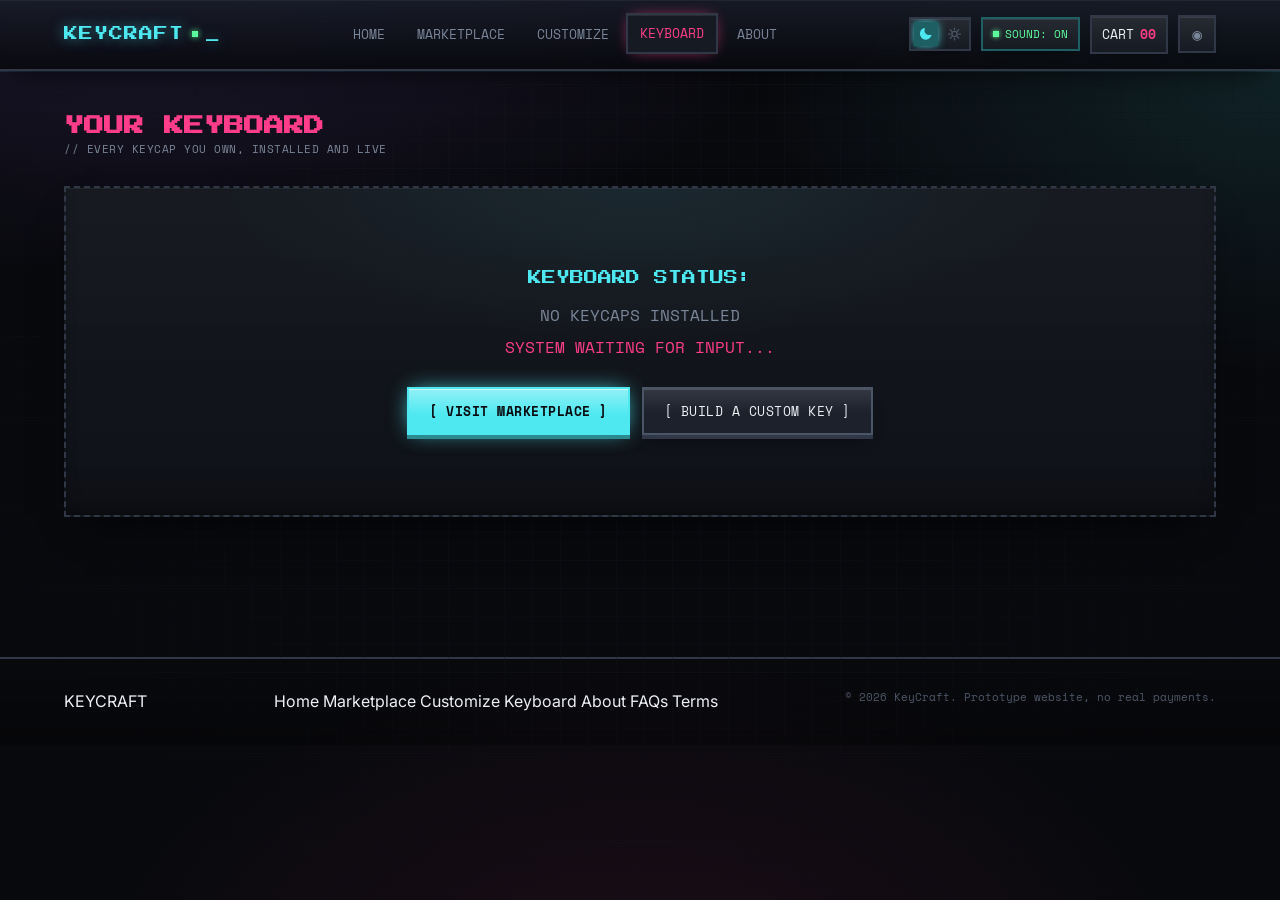
==== commit 97f5b23a: "Add files via upload" ====
--- a/cart.html
+++ b/cart.html
@@ -12,6 +12,7 @@
 <meta property="og:description" content="Preview every keycap you own on a live keyboard, review your cart list and check out.">
 <meta property="og:type" content="website">
 <link rel="stylesheet" href="css/theme.css">
+<link rel="stylesheet" href="css/keycap-designs.css">
 <script src="js/theme.js"></script>
 </head>
 <body>
@@ -90,9 +91,18 @@
 </div>
 
 <footer class="site-footer">
-  <div class="wrap">
-    <p>KEYCRAFT LABS // HARDWARE DIAGNOSTICS v1.0</p>
-    <p>PROTOTYPE CHECKOUT — NO REAL PAYMENT PROCESSED</p>
+  <div class="wrap footer-simple">
+    <a href="index.html" class="footer-logo">KEYCRAFT</a>
+    <nav class="footer-links" aria-label="Footer">
+      <a href="index.html">Home</a>
+      <a href="marketplace.html">Marketplace</a>
+      <a href="customize.html">Customize</a>
+      <a href="cart.html">Keyboard</a>
+      <a href="index.html#about">About</a>
+      <a href="info.html#faqs">FAQs</a>
+      <a href="info.html#terms">Terms</a>
+    </nav>
+    <p class="footer-copy">&copy; 2026 KeyCraft. Prototype website, no real payments.</p>
   </div>
 </footer>
 
--- a/css/keycap-designs.css
+++ b/css/keycap-designs.css
@@ -0,0 +1,88 @@
+/* ============================================================
+   KEYCRAFT KEYCAP DESIGNS
+   Every marketplace keycap gets its own look (base colour, texture,
+   border artwork) that matches its name. The same design is drawn on
+   the marketplace cards, the product pop-up and the keyboard in the cart.
+   Selected with data-design="<product id>" (set in marketplace.js / cart.js).
+   ============================================================ */
+
+[data-design] { isolation: isolate; background-repeat: no-repeat; }
+.keycap-face[data-design] { --s: 1; }
+.cart-key[data-design]    { --s: 0.4; overflow: hidden; }
+
+[data-design]::before { content: ''; position: absolute; pointer-events: none; z-index: -1; }
+
+/* shared wiring: each design only sets --base / --bd / --fg / --ins */
+.keycap-face[data-design] {
+  background: var(--base) !important;
+  border-color: var(--bd) !important;
+  color: var(--fg) !important;
+  box-shadow: var(--ins) !important;
+}
+.cart-key[data-design] {
+  background: var(--base) !important;
+  border-color: var(--bd) !important;
+  color: var(--fg) !important;
+  box-shadow: var(--ins), 0 3px 0 rgba(0, 0, 0, 0.55) !important;
+}
+.cart-key[data-design]:hover { filter: brightness(1.18); }
+.cart-key[data-design].pressed { filter: brightness(1.3); }
+.cart-key[data-design]::after { display: none; }   /* no extra marker on standard keys */
+
+/* ---- void-001 ---- */
+[data-design="void-001"] { --base: radial-gradient(120% 80% at 50% 125%, rgba(77,232,240,.5), transparent 60%), linear-gradient(160deg,#07080b,#1b1f29 55%,#06070a); --bd: #4DE8F0; --fg: #b9f8fb; --ins: inset 0 0 0 calc(var(--s) * 3px) #07080b, inset 0 0 0 calc(var(--s) * 4px) rgba(77,232,240,.6), inset 0 0 calc(var(--s) * 26px) rgba(77,232,240,.28); }
+[data-design="void-001"] { text-shadow: 0 0 calc(var(--s) * 10px) #4DE8F0; }
+[data-design="void-001"]::before { left: 16%; right: 16%; bottom: calc(var(--s) * 7px); height: calc(var(--s) * 2.5px); background: #4DE8F0; box-shadow: 0 0 calc(var(--s) * 9px) #4DE8F0; border-radius: 9px; }
+
+/* ---- neon-byte ---- */
+[data-design="neon-byte"] { --base: repeating-linear-gradient(90deg, rgba(255,61,138,.30) 0 1px, transparent 1px calc(var(--s) * 22px)), repeating-linear-gradient(0deg, rgba(77,232,240,.20) 0 1px, transparent 1px calc(var(--s) * 16px)), radial-gradient(circle, #FF3D8A 0 calc(var(--s) * 1.8px), transparent calc(var(--s) * 2.4px)) 0 0 / calc(var(--s) * 22px) calc(var(--s) * 16px), linear-gradient(150deg,#2a0f4a,#12081f); --bd: #FF3D8A; --fg: #ffd0e4; --ins: inset 0 0 calc(var(--s) * 22px) rgba(255,61,138,.35); }
+[data-design="neon-byte"] { text-shadow: 0 0 calc(var(--s) * 10px) #FF3D8A; clip-path: polygon(calc(var(--s) * 10px) 0, calc(100% - calc(var(--s) * 10px)) 0, 100% calc(var(--s) * 10px), 100% calc(100% - calc(var(--s) * 10px)), calc(100% - calc(var(--s) * 10px)) 100%, calc(var(--s) * 10px) 100%, 0 calc(100% - calc(var(--s) * 10px)), 0 calc(var(--s) * 10px)); }
+[data-design="neon-byte"]::before { top: calc(var(--s) * 8px); left: calc(var(--s) * 8px); width: calc(var(--s) * 18px); height: calc(var(--s) * 18px); border-top: calc(var(--s) * 2px) solid #4DE8F0; border-left: calc(var(--s) * 2px) solid #4DE8F0; box-shadow: 0 0 calc(var(--s) * 6px) rgba(77,232,240,.7); }
+
+/* ---- forest-exe ---- */
+[data-design="forest-exe"] { --base: linear-gradient(180deg, rgba(92,255,157,.30), transparent 60%), conic-gradient(#1f5a33 25%, #12301d 0 50%, #1f5a33 0 75%, #12301d 0) 0 0 / calc(var(--s) * 8px) calc(var(--s) * 8px), #0f2418; --bd: #5CFF9D; --fg: #c9ffe0; --ins: inset 0 0 0 calc(var(--s) * 3px) #0d1f15, inset 0 0 calc(var(--s) * 18px) rgba(92,255,157,.25); }
+[data-design="forest-exe"] { border-style: dashed !important; text-shadow: calc(var(--s) * 2px) calc(var(--s) * 2px) 0 #0a1a10; }
+[data-design="forest-exe"]::before { left: 0; right: 0; bottom: 0; height: calc(var(--s) * 7px); background: repeating-linear-gradient(90deg, #5CFF9D 0 calc(var(--s) * 4px), #2f8f55 calc(var(--s) * 4px) calc(var(--s) * 8px)); }
+
+/* ---- error-404 ---- */
+[data-design="error-404"] { --base: repeating-linear-gradient(0deg, rgba(0,0,0,.38) 0 calc(var(--s) * 2px), transparent calc(var(--s) * 2px) calc(var(--s) * 4px)), radial-gradient(90% 90% at 50% 40%, #4a1212, #190707); --bd: #FF3D8A; --fg: #ffe1ea; --ins: inset calc(var(--s) * 3px) calc(var(--s) * -3px) 0 rgba(77,232,240,.65), inset calc(var(--s) * -3px) calc(var(--s) * 3px) 0 rgba(255,61,138,.55); }
+[data-design="error-404"] { text-shadow: calc(var(--s) * 2.5px) 0 #4DE8F0, calc(var(--s) * -2.5px) 0 #FF3D8A; }
+[data-design="error-404"]::before { left: -6%; top: 32%; width: 62%; height: calc(var(--s) * 9px); background: linear-gradient(90deg, rgba(255,61,138,.75), rgba(77,232,240,.6)); mix-blend-mode: screen; }
+
+/* ---- moonlight ---- */
+[data-design="moonlight"] { --base: radial-gradient(circle at 14% 28%, #fff 0 calc(var(--s) * 1.4px), transparent calc(var(--s) * 2.0999999999999996px)), radial-gradient(circle at 30% 70%, #fff 0 calc(var(--s) * 1px), transparent calc(var(--s) * 1.7px)), radial-gradient(circle at 44% 22%, #fff 0 calc(var(--s) * 1.2px), transparent calc(var(--s) * 1.9px)), radial-gradient(circle at 58% 78%, #fff 0 calc(var(--s) * 1.5px), transparent calc(var(--s) * 2.2px)), radial-gradient(circle at 70% 40%, #fff 0 calc(var(--s) * 1px), transparent calc(var(--s) * 1.7px)), radial-gradient(circle at 86% 72%, #fff 0 calc(var(--s) * 1.2px), transparent calc(var(--s) * 1.9px)), radial-gradient(circle at 22% 52%, #fff 0 calc(var(--s) * 0.9px), transparent calc(var(--s) * 1.6px)), radial-gradient(circle at 78% 16%, #fff 0 calc(var(--s) * 1.1px), transparent calc(var(--s) * 1.8px)), radial-gradient(ellipse at 28% 0%, #2c3680, #0a0e26 72%); --bd: #9B6BFF; --fg: #e4d8ff; --ins: inset 0 0 0 calc(var(--s) * 3px) #0a0e26, inset 0 0 calc(var(--s) * 24px) rgba(155,107,255,.35); }
+[data-design="moonlight"] { text-shadow: 0 0 calc(var(--s) * 10px) #9B6BFF; }
+[data-design="moonlight"]::before { top: calc(var(--s) * 8px); right: calc(var(--s) * 9px); width: calc(var(--s) * 22px); height: calc(var(--s) * 22px); border-radius: 50%; box-shadow: inset calc(var(--s) * -7px) calc(var(--s) * 2px) 0 0 #f1eaff; }
+
+/* ---- sakura-8bit ---- */
+[data-design="sakura-8bit"] { --base: radial-gradient(circle at 14% 26%, #ff7bc4 0 calc(var(--s) * 3px), transparent calc(var(--s) * 3.6px)), radial-gradient(circle at 28% 66%, #ff9fd2 0 calc(var(--s) * 2.4px), transparent calc(var(--s) * 3.0px)), radial-gradient(circle at 44% 20%, #ff9fd2 0 calc(var(--s) * 2px), transparent calc(var(--s) * 2.6px)), radial-gradient(circle at 60% 74%, #ff5fae 0 calc(var(--s) * 3px), transparent calc(var(--s) * 3.6px)), radial-gradient(circle at 74% 34%, #ff7bc4 0 calc(var(--s) * 2.6px), transparent calc(var(--s) * 3.2px)), radial-gradient(circle at 88% 68%, #ff9fd2 0 calc(var(--s) * 2.2px), transparent calc(var(--s) * 2.8000000000000003px)), radial-gradient(circle at 20% 86%, #ff7bc4 0 calc(var(--s) * 1.8px), transparent calc(var(--s) * 2.4px)), radial-gradient(circle at 92% 14%, #ff5fae 0 calc(var(--s) * 2px), transparent calc(var(--s) * 2.6px)), linear-gradient(180deg,#fff6fa,#ffd6e8); --bd: #ff7bc4; --fg: #c2307b; --ins: inset 0 0 0 calc(var(--s) * 3px) #fff, inset 0 0 0 calc(var(--s) * 4px) #ffb3d9; }
+[data-design="sakura-8bit"] { text-shadow: calc(var(--s) * 1.5px) calc(var(--s) * 1.5px) 0 #fff; }
+
+/* ---- grid-runner ---- */
+[data-design="grid-runner"] { --base: radial-gradient(circle at 50% 30%, #ffd36b 0 calc(var(--s) * 9px), #ff3d8a calc(var(--s) * 10px) calc(var(--s) * 15px), transparent calc(var(--s) * 16px)), linear-gradient(180deg,#14072e 0%,#3b0f5c 55%,#14072e 56%); --bd: #4DE8F0 #FF3D8A #FF3D8A #4DE8F0; --fg: #e9fdff; --ins: inset 0 0 calc(var(--s) * 20px) rgba(77,232,240,.22); }
+[data-design="grid-runner"] { text-shadow: 0 0 calc(var(--s) * 4px) #14072e, 0 0 calc(var(--s) * 8px) #4DE8F0; }
+[data-design="grid-runner"]::before { left: 0; right: 0; bottom: 0; height: 46%; background: repeating-linear-gradient(90deg, rgba(77,232,240,.75) 0 1px, transparent 1px calc(var(--s) * 12px)), repeating-linear-gradient(0deg, rgba(255,61,138,.7) 0 1px, transparent 1px calc(var(--s) * 8px)), linear-gradient(180deg,#2a0a4a,#0b0520); }
+
+/* ---- terra-01 ---- */
+[data-design="terra-01"] { --base: repeating-radial-gradient(ellipse at 28% 62%, transparent 0 calc(var(--s) * 7px), rgba(88,60,28,.5) calc(var(--s) * 7px) calc(var(--s) * 8px)), repeating-radial-gradient(ellipse at 84% 18%, transparent 0 calc(var(--s) * 9px), rgba(88,60,28,.35) calc(var(--s) * 9px) calc(var(--s) * 10px)), #cdbf9d; --bd: #5b4a2a; --fg: #3b2a14; --ins: inset 0 0 0 calc(var(--s) * 3px) #cdbf9d, inset 0 0 0 calc(var(--s) * 4.5px) #8a7650; }
+[data-design="terra-01"] { font-weight: 700; text-shadow: none; }
+
+/* ---- ronin ---- */
+[data-design="ronin"] { --base: radial-gradient(circle at 80% 30%, #c8102e 0 calc(var(--s) * 13px), transparent calc(var(--s) * 14px)), repeating-linear-gradient(90deg, rgba(0,0,0,.035) 0 1px, transparent 1px calc(var(--s) * 3px)), #efe9dc; --bd: #111111; --fg: #111111; --ins: inset 0 0 0 calc(var(--s) * 3px) #efe9dc, inset 0 0 0 calc(var(--s) * 4.5px) #111; }
+[data-design="ronin"] { font-family: Georgia, 'Times New Roman', serif !important; font-weight: 700; text-shadow: none; }
+[data-design="ronin"]::after { display: none; }
+[data-design="ronin"]::before { left: calc(var(--s) * 10px); right: calc(var(--s) * 34px); bottom: calc(var(--s) * 10px); height: calc(var(--s) * 9px); background: #111; clip-path: polygon(0 45%, 9% 0, 100% 28%, 91% 100%, 6% 78%); }
+
+/* ---- signal-lost ---- */
+[data-design="signal-lost"] { --base: url("data:image/svg+xml;utf8,<svg xmlns='http://www.w3.org/2000/svg' width='120' height='120'><filter id='n'><feTurbulence type='fractalNoise' baseFrequency='.9' numOctaves='2' stitchTiles='stitch'/><feColorMatrix type='saturate' values='0'/><feComponentTransfer><feFuncA type='table' tableValues='0 .6'/></feComponentTransfer></filter><rect width='100%25' height='100%25' filter='url(%23n)'/></svg>"), linear-gradient(180deg,#34343c,#18181d); --bd: #9B6BFF; --fg: #efe7ff; --ins: inset 0 0 0 calc(var(--s) * 3px) #15151a, inset 0 0 calc(var(--s) * 16px) rgba(155,107,255,.25); }
+[data-design="signal-lost"] { border-style: dashed !important; text-shadow: calc(var(--s) * 2px) 0 rgba(155,107,255,.9), calc(var(--s) * -2px) 0 rgba(255,255,255,.35); }
+[data-design="signal-lost"]::before { left: 0; right: 0; top: 34%; height: calc(var(--s) * 16px); background: linear-gradient(180deg, transparent, rgba(255,255,255,.2), transparent); }
+
+/* ---- reactor ---- */
+[data-design="reactor"] { --base: radial-gradient(circle at 50% 50%, rgba(255,200,92,.38), transparent 62%), #120a02; --bd: #FFC85C; --fg: #FFC85C; --ins: inset 0 0 calc(var(--s) * 24px) rgba(255,200,92,.3); }
+[data-design="reactor"] { font-weight: 700; text-shadow: 0 0 calc(var(--s) * 10px) #FF9F1C; }
+[data-design="reactor"]::before { inset: 0; padding: calc(var(--s) * 5px); background: repeating-linear-gradient(45deg, #FFC85C 0 calc(var(--s) * 6px), #111 calc(var(--s) * 6px) calc(var(--s) * 12px)); -webkit-mask: linear-gradient(#000 0 0) content-box exclude, linear-gradient(#000 0 0); -webkit-mask-composite: xor; mask: linear-gradient(#000 0 0) content-box exclude, linear-gradient(#000 0 0); mask-composite: exclude; }
+
+/* ---- custom-key ---- */
+[data-design="custom-key"] { --base: repeating-linear-gradient(90deg, rgba(77,232,240,.14) 0 1px, transparent 1px calc(var(--s) * 12px)), repeating-linear-gradient(0deg, rgba(77,232,240,.14) 0 1px, transparent 1px calc(var(--s) * 12px)), #0f2438; --bd: #4DE8F0; --fg: #4DE8F0; --ins: inset 0 0 calc(var(--s) * 18px) rgba(77,232,240,.2); }
+[data-design="custom-key"] { border-style: dashed !important; }
